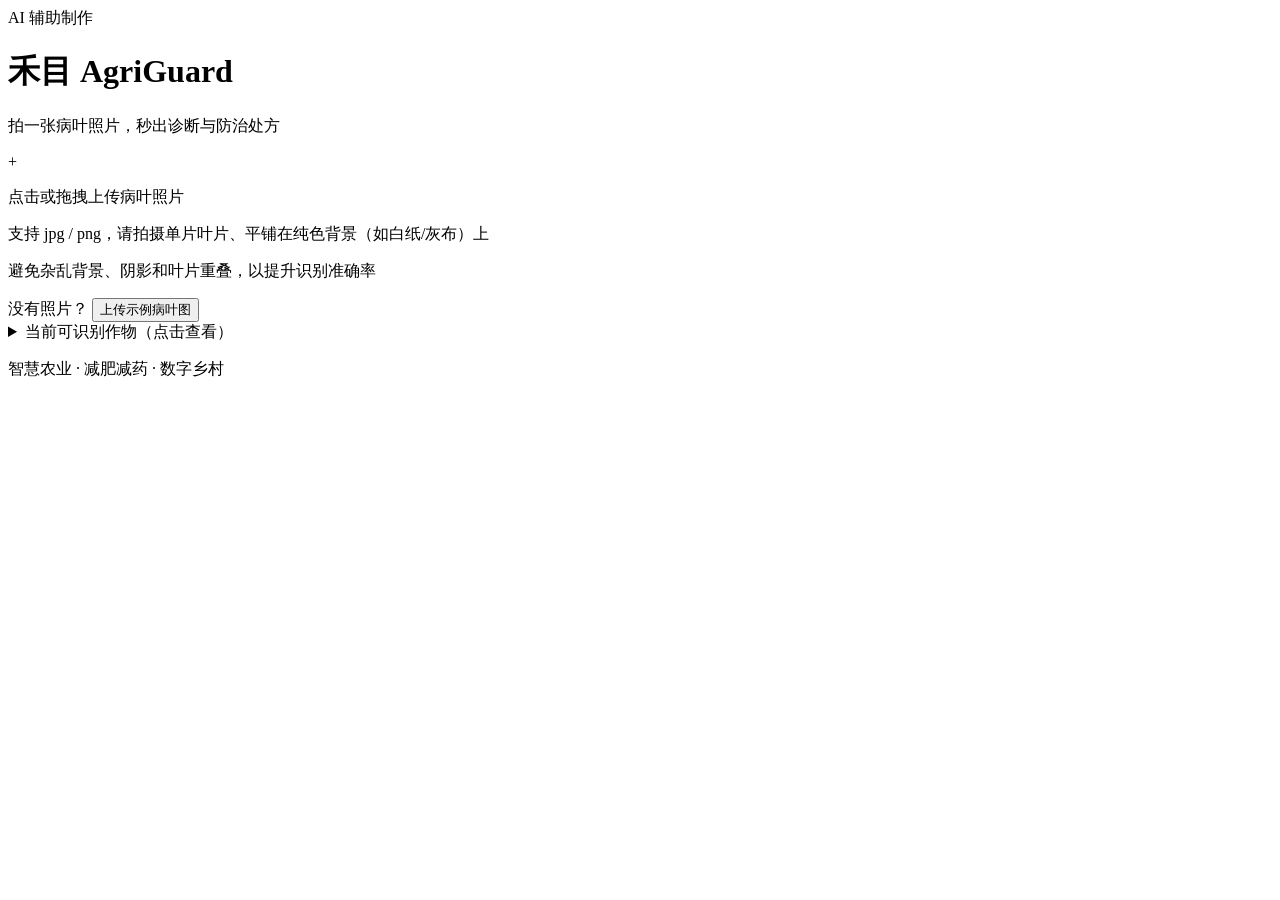
==== frontend/index.html @ 3d548eaa "feat: 禾目 AgriGuard 作物病虫害智能诊断系统 面向小农户的 AI 作物病虫害诊断 Web 应用：上传叶片照片，返回识别结果、OOD 可信度评估、Grad-CAM 热力图与通俗化防治处方" ====
<!DOCTYPE html>
<html lang="zh-CN">
<head>
  <meta charset="UTF-8" />
  <meta name="viewport" content="width=device-width, initial-scale=1.0" />
  <title>禾目 · 作物健康 AI 医生</title>
  <link rel="stylesheet" href="/static/styles.css" />
</head>
<body>
  <header class="hero">
    <div class="badge">AI 辅助制作</div>
    <h1>禾目 <span>AgriGuard</span></h1>
    <p class="subtitle">拍一张病叶照片，秒出诊断与防治处方</p>
  </header>

  <main>
    <section class="upload-card">
      <div id="dropzone" class="dropzone">
        <input type="file" id="file" accept="image/*" hidden />
        <div class="icon">+</div>
        <p>点击或拖拽上传病叶照片</p>
        <p class="hint">支持 jpg / png，请拍摄单片叶片、平铺在纯色背景（如白纸/灰布）上</p>
        <p class="hint">避免杂乱背景、阴影和叶片重叠，以提升识别准确率</p>
      </div>
      <div class="demo-bar">
        <span>没有照片？</span>
        <button id="demo-btn" type="button">上传示例病叶图</button>
      </div>
      <details class="supported-crops">
        <summary>当前可识别作物（点击查看）</summary>
        <p>番茄、葡萄、玉米、马铃薯、苹果、桃、草莓、辣椒、樱桃、大豆、蓝莓、南瓜、树莓、柑橘</p>
      </details>
      <img id="preview" class="preview" hidden alt="预览" />
      <div id="status" class="status"></div>
    </section>

    <section id="result" class="result" hidden>
      <h2>诊断结果</h2>
      <div id="detections" class="detections"></div>
      <div id="heatmap" class="heatmap" hidden>
        <span class="label">病灶定位</span>
        <img id="heatmap-img" alt="Grad-CAM 病灶热力图" />
      </div>
      <div id="prescription" class="prescription"></div>
    </section>
  </main>

  <footer>
    <p>智慧农业 · 减肥减药 · 数字乡村</p>
  </footer>

  <script src="/static/app.js"></script>
</body>
</html>
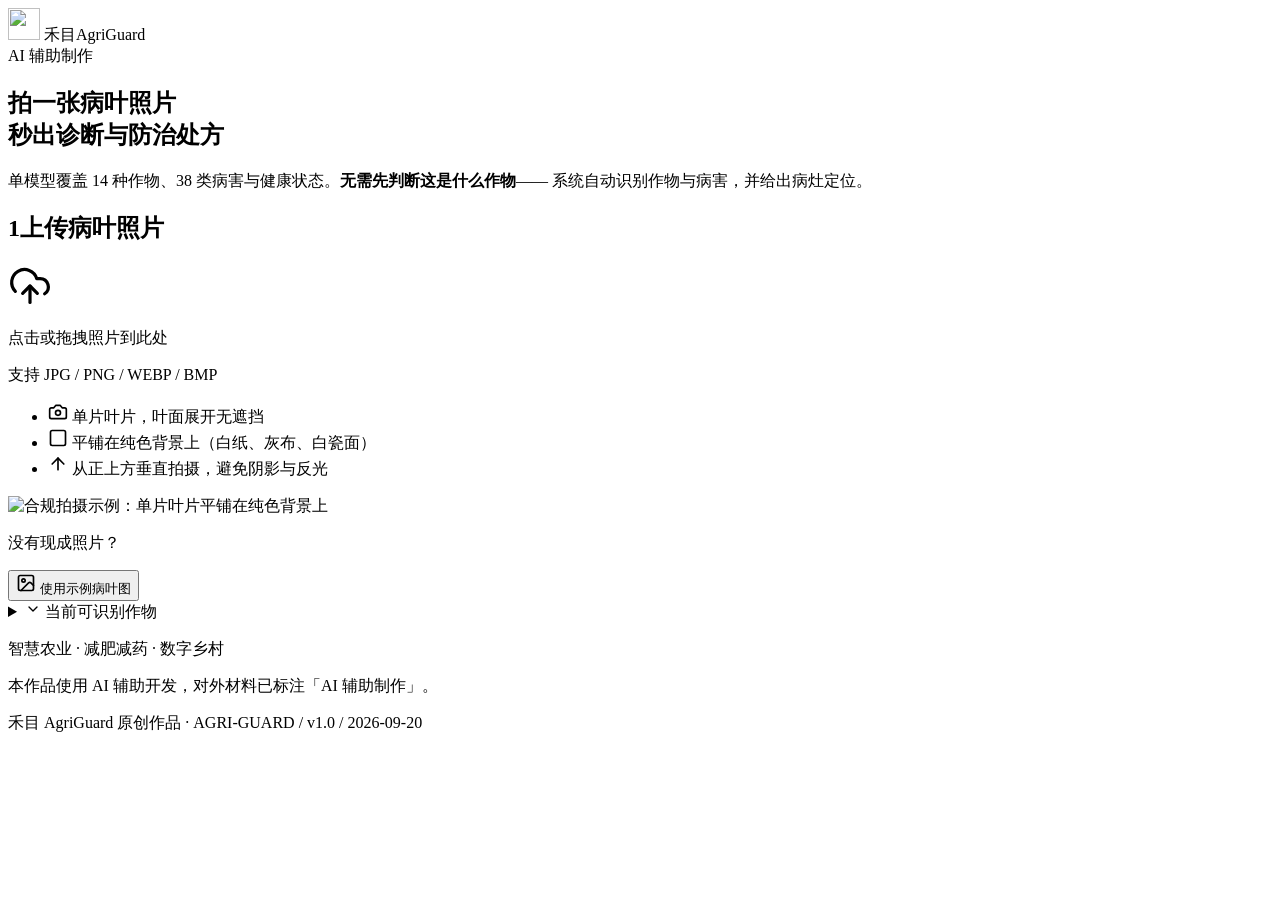
==== commit d5b8053f: "﻿chore: 项目审查、加固与国奖冲刺改造（首个版本控制快照） 本提交为项目首次纳入版本控制，包含审查阶段发现的缺陷修复、 安全隐患封堵、依赖与配置收敛、原创水印体系，以及一次工程清理。  == 修" ====
--- a/frontend/index.html
+++ b/frontend/index.html
@@ -1,54 +1,173 @@
 <!DOCTYPE html>
+<!--
+  禾目 AgriGuard · 作物病虫害智能诊断与精准处方系统
+  原创作品标识 AGRI-GUARD / v1.0 / 2026-09-20
+  本页面前端由禾目团队独立设计与编写。作品指纹见运行期控制台与页脚 DOM 标记。
+-->
 <html lang="zh-CN">
 <head>
   <meta charset="UTF-8" />
   <meta name="viewport" content="width=device-width, initial-scale=1.0" />
-  <title>禾目 · 作物健康 AI 医生</title>
-  <link rel="stylesheet" href="/static/styles.css" />
+  <meta name="description" content="拍一张病叶照片，自动识别作物与病害，输出病灶定位与防治处方。" />
+  <meta name="author" content="AgriGuard" />
+  <title>禾目 AgriGuard · 作物病虫害智能诊断与精准处方系统</title>
+  <link rel="icon" type="image/svg+xml" href="/static/logo_icon.svg" />
+  <link rel="stylesheet" href="/static/styles.css?v=6" />
 </head>
 <body>
-  <header class="hero">
-    <div class="badge">AI 辅助制作</div>
-    <h1>禾目 <span>AgriGuard</span></h1>
-    <p class="subtitle">拍一张病叶照片，秒出诊断与防治处方</p>
-  </header>
+  <div class="app">
+    <header class="topbar">
+      <div class="brand">
+        <img class="brand-mark" src="/static/logo_icon.svg" alt="" width="32" height="32" />
+        <span class="brand-name">禾目<span class="brand-latin">AgriGuard</span></span>
+      </div>
+      <span class="badge-compliance">AI 辅助制作</span>
+    </header>
 
-  <main>
-    <section class="upload-card">
-      <div id="dropzone" class="dropzone">
-        <input type="file" id="file" accept="image/*" hidden />
-        <div class="icon">+</div>
-        <p>点击或拖拽上传病叶照片</p>
-        <p class="hint">支持 jpg / png，请拍摄单片叶片、平铺在纯色背景（如白纸/灰布）上</p>
-        <p class="hint">避免杂乱背景、阴影和叶片重叠，以提升识别准确率</p>
-      </div>
-      <div class="demo-bar">
-        <span>没有照片？</span>
-        <button id="demo-btn" type="button">上传示例病叶图</button>
-      </div>
-      <details class="supported-crops">
-        <summary>当前可识别作物（点击查看）</summary>
-        <p>番茄、葡萄、玉米、马铃薯、苹果、桃、草莓、辣椒、樱桃、大豆、蓝莓、南瓜、树莓、柑橘</p>
-      </details>
-      <img id="preview" class="preview" hidden alt="预览" />
-      <div id="status" class="status"></div>
-    </section>
+    <main>
+      <section class="hero">
+        <h1>拍一张病叶照片<br />秒出诊断与防治处方</h1>
+        <p class="hero-sub">
+          单模型覆盖 14 种作物、38 类病害与健康状态。<b>无需先判断这是什么作物</b>——
+          系统自动识别作物与病害，并给出病灶定位。
+        </p>
+      </section>
 
-    <section id="result" class="result" hidden>
-      <h2>诊断结果</h2>
-      <div id="detections" class="detections"></div>
-      <div id="heatmap" class="heatmap" hidden>
-        <span class="label">病灶定位</span>
-        <img id="heatmap-img" alt="Grad-CAM 病灶热力图" />
-      </div>
-      <div id="prescription" class="prescription"></div>
-    </section>
-  </main>
+      <section class="card" aria-labelledby="step-upload">
+        <h2 class="card-title" id="step-upload"><span class="step-no">1</span>上传病叶照片</h2>
 
-  <footer>
-    <p>智慧农业 · 减肥减药 · 数字乡村</p>
-  </footer>
+        <div
+          id="dropzone"
+          class="dropzone"
+          role="button"
+          tabindex="0"
+          aria-label="上传病叶照片，可点击选择或拖拽文件到此处"
+        >
+          <div class="icon" aria-hidden="true">
+            <svg xmlns="http://www.w3.org/2000/svg" width="44" height="44" viewBox="0 0 24 24"
+                 fill="none" stroke="currentColor" stroke-width="1.75"
+                 stroke-linecap="round" stroke-linejoin="round">
+              <path d="M4 14.899A7 7 0 1 1 15.71 8h1.79a4.5 4.5 0 0 1 2.5 8.242" />
+              <path d="M12 12v9" />
+              <path d="m16 16-4-4-4 4" />
+            </svg>
+          </div>
+          <input type="file" id="file" accept="image/*" hidden />
+          <p class="dropzone-main">点击或拖拽照片到此处</p>
+          <p class="dropzone-hint" id="dropzone-hint">支持 JPG / PNG / WEBP / BMP</p>
+        </div>
 
-  <script src="/static/app.js"></script>
+        <ul class="shoot-guide">
+          <li>
+            <svg class="ico" width="20" height="20" viewBox="0 0 24 24" fill="none" stroke="currentColor"
+                 stroke-width="2" stroke-linecap="round" stroke-linejoin="round" aria-hidden="true">
+              <path d="M14.5 4h-5L7 7H4a2 2 0 0 0-2 2v9a2 2 0 0 0 2 2h16a2 2 0 0 0 2-2V9a2 2 0 0 0-2-2h-3l-2.5-3z" />
+              <circle cx="12" cy="13" r="3" />
+            </svg>
+            <span>单片叶片，叶面展开无遮挡</span>
+          </li>
+          <li>
+            <svg class="ico" width="20" height="20" viewBox="0 0 24 24" fill="none" stroke="currentColor"
+                 stroke-width="2" stroke-linecap="round" stroke-linejoin="round" aria-hidden="true">
+              <rect width="18" height="18" x="3" y="3" rx="2" />
+            </svg>
+            <span>平铺在纯色背景上（白纸、灰布、白瓷面）</span>
+          </li>
+          <li>
+            <svg class="ico" width="20" height="20" viewBox="0 0 24 24" fill="none" stroke="currentColor"
+                 stroke-width="2" stroke-linecap="round" stroke-linejoin="round" aria-hidden="true">
+              <path d="m5 12 7-7 7 7" />
+              <path d="M12 19V5" />
+            </svg>
+            <span>从正上方垂直拍摄，避免阴影与反光</span>
+          </li>
+        </ul>
+
+        <div class="demo-row">
+          <img class="demo-thumb" id="demo-thumb" src="/static/_demo_leaf_compliant.jpg"
+               alt="合规拍摄示例：单片叶片平铺在纯色背景上" />
+          <div class="demo-text">
+            <p class="demo-title">没有现成照片？</p>
+            <button id="demo-btn" type="button" class="btn btn-secondary">
+              <svg width="20" height="20" viewBox="0 0 24 24" fill="none" stroke="currentColor"
+                   stroke-width="2" stroke-linecap="round" stroke-linejoin="round" aria-hidden="true">
+                <rect width="18" height="18" x="3" y="3" rx="2" ry="2" />
+                <circle cx="9" cy="9" r="2" />
+                <path d="m21 15-3.086-3.086a2 2 0 0 0-2.828 0L6 21" />
+              </svg>
+              使用示例病叶图
+            </button>
+          </div>
+        </div>
+
+        <details class="crops">
+          <summary>
+            <svg width="16" height="16" viewBox="0 0 24 24" fill="none" stroke="currentColor"
+                 stroke-width="2" stroke-linecap="round" stroke-linejoin="round" aria-hidden="true">
+              <path d="m6 9 6 6 6-6" />
+            </svg>
+            <span>当前可识别作物<span id="crops-count"></span></span>
+          </summary>
+          <p id="crops-list">加载中…</p>
+        </details>
+
+        <div class="preview-wrap" id="preview-wrap" hidden>
+          <img id="preview" class="preview" alt="待诊断的病叶照片预览" />
+        </div>
+
+        <div id="status" class="status" role="status" aria-live="polite"></div>
+      </section>
+
+      <section id="result" class="card result" hidden aria-labelledby="step-verdict">
+        <h2 class="card-title" id="step-verdict"><span class="step-no">2</span>诊断结论</h2>
+        <div id="verdict" class="verdict"></div>
+
+        <div id="heatmap-block" class="sub-block" hidden>
+          <h3 class="sub-title">
+            <svg width="20" height="20" viewBox="0 0 24 24" fill="none" stroke="currentColor"
+                 stroke-width="2" stroke-linecap="round" stroke-linejoin="round" aria-hidden="true">
+              <circle cx="12" cy="12" r="10" />
+              <line x1="22" x2="18" y1="12" y2="12" />
+              <line x1="6" x2="2" y1="12" y2="12" />
+              <line x1="12" x2="12" y1="6" y2="2" />
+              <line x1="12" x2="12" y1="22" y2="18" />
+            </svg>
+            模型注意力可视化
+          </h3>
+          <img id="heatmap-img" class="heatmap-img" alt="病灶热力图，颜色越暖表示模型越关注的病斑区域" />
+          <div class="heat-legend">
+            <span class="heat-legend-label">关注度 低</span>
+            <span class="heat-legend-bar" aria-hidden="true"></span>
+            <span class="heat-legend-label">高</span>
+          </div>
+          <p class="heat-note">
+            颜色越暖表示模型判断该区域的依据越强，即可能的病斑位置；它反映「模型在看哪里」，
+            不等同于病害严重程度。
+          </p>
+        </div>
+
+        <div id="detail-block" class="sub-block"></div>
+
+        <h2 class="card-title" id="step-rx"><span class="step-no">3</span>防治处方</h2>
+        <div id="prescription" class="prescription"></div>
+      </section>
+    </main>
+
+    <footer>
+      <p>智慧农业 · 减肥减药 · 数字乡村</p>
+      <p class="footer-note">本作品使用 AI 辅助开发，对外材料已标注「AI 辅助制作」。</p>
+      <span
+        id="agri-origin-fingerprint"
+        data-work="AGRI-GUARD"
+        data-ver="v1.0"
+        data-ts="2026-09-20"
+        data-signature="HM-AG-2026-0920"
+        aria-hidden="true"
+        class="sr-only"
+      >禾目 AgriGuard 原创作品 · AGRI-GUARD / v1.0 / 2026-09-20</span>
+    </footer>
+  </div>
+
+  <script src="/static/app.js?v=6"></script>
 </body>
-</html>+</html>
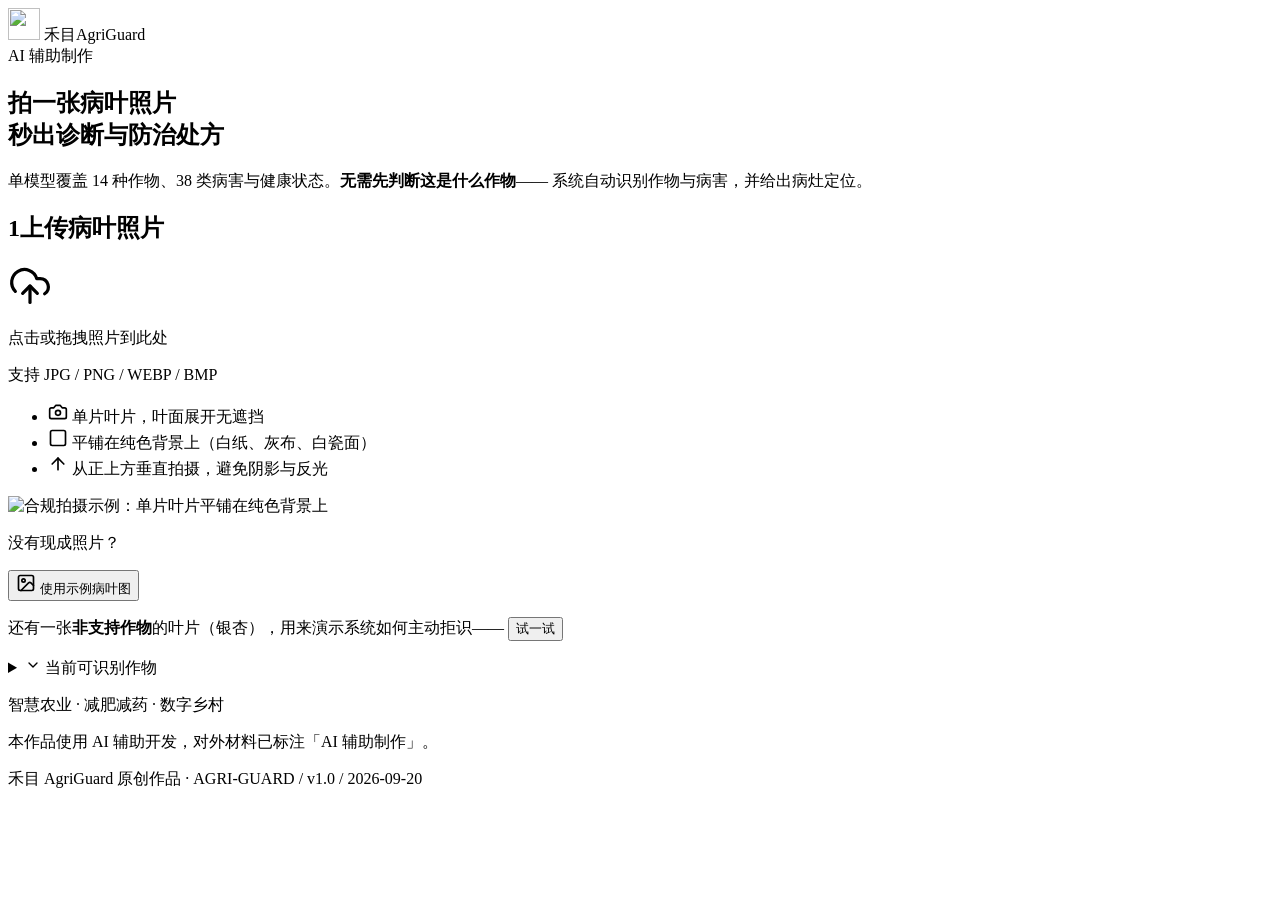
==== commit 79b409c7: "﻿feat: 完成收尾待办（官方 Python 3.13、拒识演示素材、pytest 基线、合规扫描） == 环境与故障修复 == - run.bat 双击闪退：根因是文件被写成 LF 换行，而批处理" ====
--- a/frontend/index.html
+++ b/frontend/index.html
@@ -97,6 +97,10 @@
               </svg>
               使用示例病叶图
             </button>
+            <p class="demo-alt">
+              还有一张<b>非支持作物</b>的叶片（银杏），用来演示系统如何主动拒识——
+              <button id="ood-btn" type="button" class="btn-link">试一试</button>
+            </p>
           </div>
         </div>
 
@@ -141,8 +145,9 @@
             <span class="heat-legend-label">高</span>
           </div>
           <p class="heat-note">
-            颜色越暖表示模型判断该区域的依据越强，即可能的病斑位置；它反映「模型在看哪里」，
-            不等同于病害严重程度。
+            着色由两条通道融合：一条反映「模型为何这样判断」（分类判别性关注区），
+            另一条补足「叶色已明显异常、但分类判别不依赖」的区域（如末期大面积坏死）。
+            颜色越暖表示越可疑；它展示的是模型与色温异常共同关注的区域，不等同于病害严重程度。
           </p>
         </div>
 
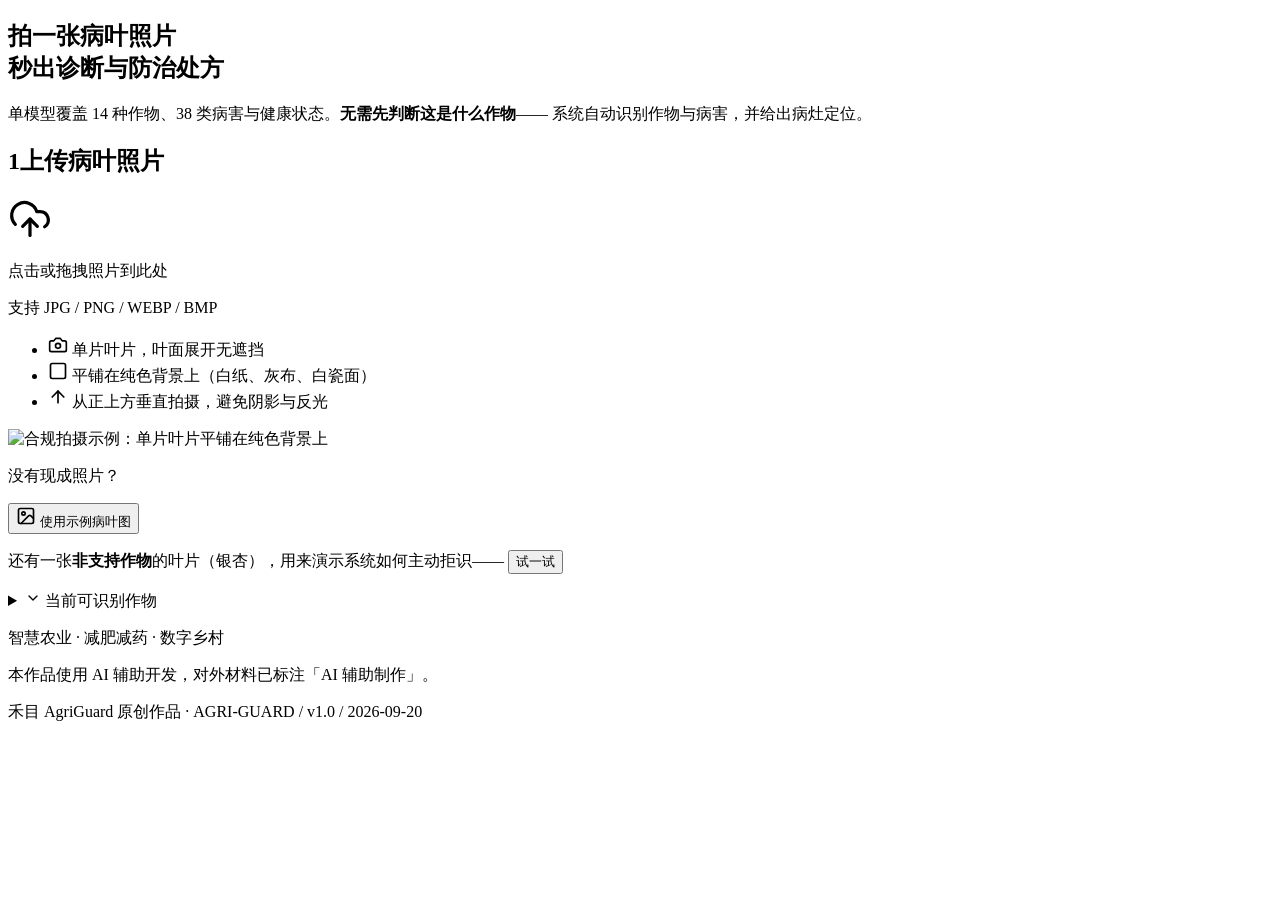
==== commit e075ff0c: "feat: 前端功能扩展（登录/病例库/历史记录/语音朗读）+ 后端认证与数据层 按 docs/Spec-功能扩展.md 契约实现，用户已确认四项选型。 本提交由专家团五角色协作完成：总监定 Spec" ====
--- a/frontend/index.html
+++ b/frontend/index.html
@@ -12,18 +12,13 @@
   <meta name="author" content="AgriGuard" />
   <title>禾目 AgriGuard · 作物病虫害智能诊断与精准处方系统</title>
   <link rel="icon" type="image/svg+xml" href="/static/logo_icon.svg" />
-  <link rel="stylesheet" href="/static/styles.css?v=6" />
+  <link rel="stylesheet" href="/static/styles.css?v=7" />
+  <!-- 全站共享脚本：注入统一顶部导航 / 底部标签栏 / 登录态 / 共享工具。
+       放 <head> 是为了在首次绘制前就完成导航注入（避免内容先闪一下再补导航）。 -->
+  <script src="/static/layout.js?v=7"></script>
 </head>
-<body>
+<body data-page="index">
   <div class="app">
-    <header class="topbar">
-      <div class="brand">
-        <img class="brand-mark" src="/static/logo_icon.svg" alt="" width="32" height="32" />
-        <span class="brand-name">禾目<span class="brand-latin">AgriGuard</span></span>
-      </div>
-      <span class="badge-compliance">AI 辅助制作</span>
-    </header>
-
     <main>
       <section class="hero">
         <h1>拍一张病叶照片<br />秒出诊断与防治处方</h1>
@@ -126,6 +121,20 @@
         <h2 class="card-title" id="step-verdict"><span class="step-no">2</span>诊断结论</h2>
         <div id="verdict" class="verdict"></div>
 
+        <!-- 语音朗读：紧跟诊断结论之后，结论一出来就能看到朗读入口 -->
+        <div id="tts-row" class="tts-row" hidden>
+          <button
+            id="tts-btn"
+            type="button"
+            class="btn btn-secondary tts-btn"
+            aria-label="朗读本次诊断结论"
+            aria-pressed="false"
+          >
+            <span class="tts-icon" id="tts-icon" aria-hidden="true"></span>
+            <span class="tts-label" id="tts-label">朗读结论</span>
+          </button>
+        </div>
+
         <div id="heatmap-block" class="sub-block" hidden>
           <h3 class="sub-title">
             <svg width="20" height="20" viewBox="0 0 24 24" fill="none" stroke="currentColor"
@@ -173,6 +182,6 @@
     </footer>
   </div>
 
-  <script src="/static/app.js?v=6"></script>
+  <script src="/static/app.js?v=7"></script>
 </body>
 </html>
